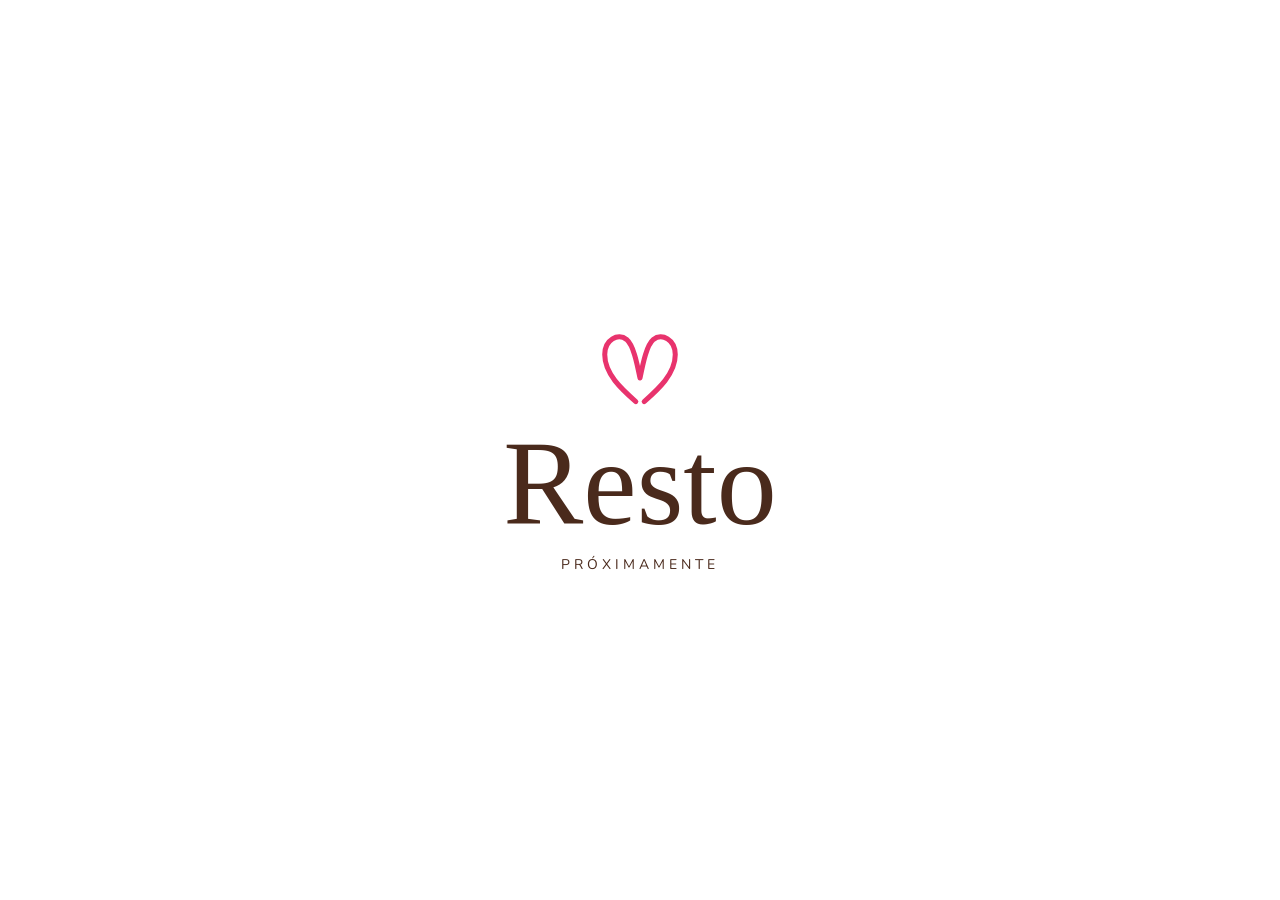
==== public/index.html @ 9a6c074f "Página inicial de Resto Co-Authored-By: Claude Sonnet 5.5 <noreply@anthropic.com> Claude-Session: ht" ====
<!doctype html>
<html lang="es"><head><meta charset="utf-8"><meta name="viewport" content="width=device-width,initial-scale=1">
<meta name="robots" content="noindex,nofollow"><title>Resto · Marian cakes boutique</title>
<link rel="icon" href="/favicon.svg" type="image/svg+xml">
<link rel="preconnect" href="https://fonts.googleapis.com"><link href="https://fonts.googleapis.com/css2?family=Instrumental+Serif&family=Nunito:wght@500&display=swap" rel="stylesheet">
<style>html,body{height:100%;margin:0;background:#fff;color:#4A2A1C}body{display:grid;place-items:center;text-align:center;font-family:Nunito,sans-serif}
h1{font:400 clamp(56px,14vw,120px)/1 'Instrumental Serif',serif;margin:.1em 0 0}p{letter-spacing:.28em;font-size:14px;margin:.8em 0 0}svg{width:84px}</style></head>
<body><main><svg viewBox="0 0 100 96" fill="none" stroke="#E8336D" stroke-width="6" stroke-linecap="round" stroke-linejoin="round"><path d="M45 90C28 75 8 57 8 34C8 16 24 8 34 16C42 23 46 42 50 62C54 42 58 23 66 16C76 8 92 16 92 34C92 57 72 75 55 90"/></svg>
<h1>Resto</h1><p>PRÓXIMAMENTE</p></main></body></html>
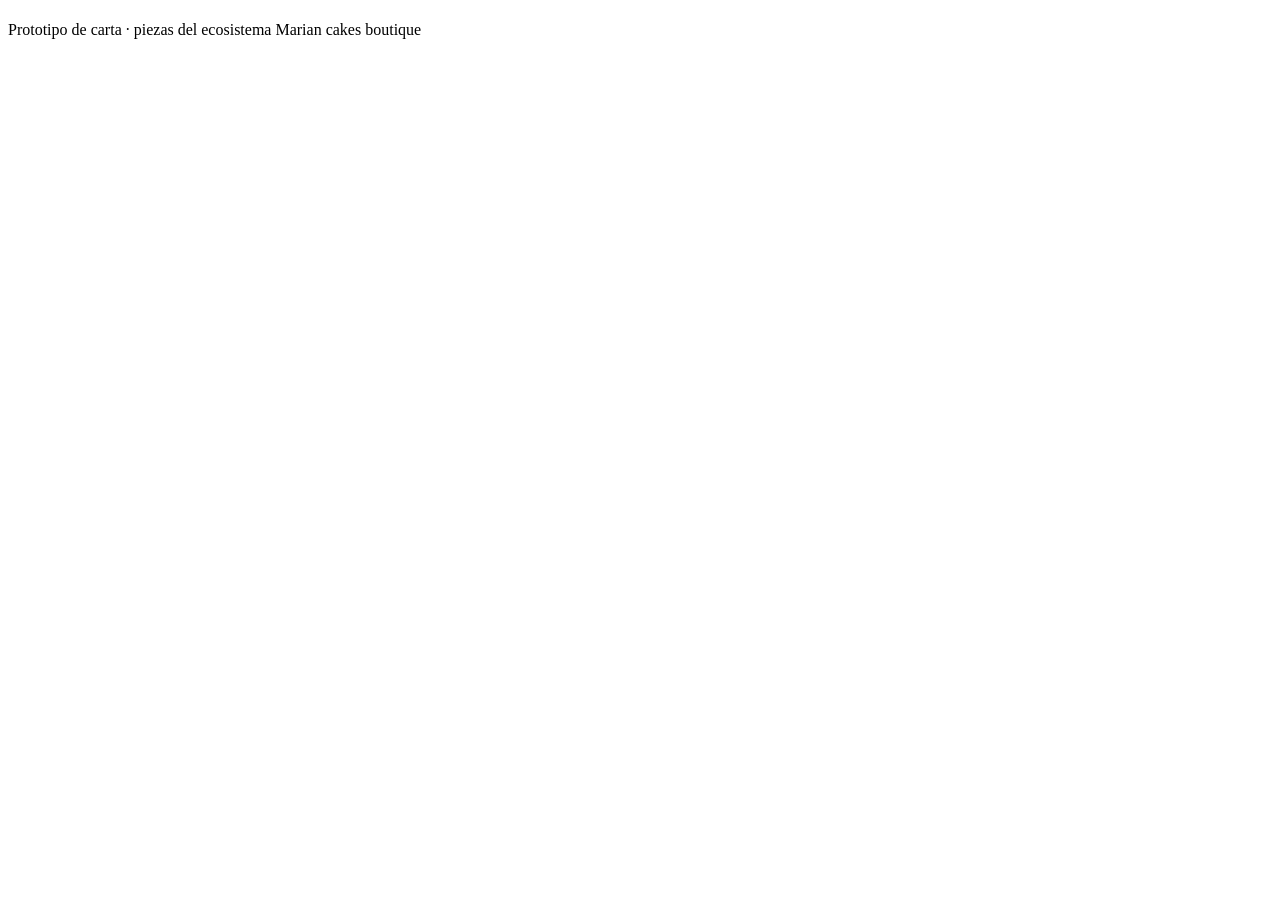
==== commit 45ea4292: "Prototipo de carta: Café Tilo con bloque Pastelería de Marian Co-Authored-By: Claude Sonnet 5.5 <nor" ====
--- a/public/index.html
+++ b/public/index.html
@@ -1,9 +1,14 @@
 <!doctype html>
 <html lang="es"><head><meta charset="utf-8"><meta name="viewport" content="width=device-width,initial-scale=1">
-<meta name="robots" content="noindex,nofollow"><title>Resto · Marian cakes boutique</title>
+<meta name="robots" content="noindex,nofollow"><title>Carta · Prototipo</title>
 <link rel="icon" href="/favicon.svg" type="image/svg+xml">
-<link rel="preconnect" href="https://fonts.googleapis.com"><link href="https://fonts.googleapis.com/css2?family=Instrumental+Serif&family=Nunito:wght@500&display=swap" rel="stylesheet">
-<style>html,body{height:100%;margin:0;background:#fff;color:#4A2A1C}body{display:grid;place-items:center;text-align:center;font-family:Nunito,sans-serif}
-h1{font:400 clamp(56px,14vw,120px)/1 'Instrumental Serif',serif;margin:.1em 0 0}p{letter-spacing:.28em;font-size:14px;margin:.8em 0 0}svg{width:84px}</style></head>
-<body><main><svg viewBox="0 0 100 96" fill="none" stroke="#E8336D" stroke-width="6" stroke-linecap="round" stroke-linejoin="round"><path d="M45 90C28 75 8 57 8 34C8 16 24 8 34 16C42 23 46 42 50 62C54 42 58 23 66 16C76 8 92 16 92 34C92 57 72 75 55 90"/></svg>
-<h1>Resto</h1><p>PRÓXIMAMENTE</p></main></body></html>
+<link rel="preconnect" href="https://fonts.googleapis.com"><link rel="preconnect" href="https://fonts.gstatic.com" crossorigin>
+<link id="gf" rel="stylesheet" href="">
+<link rel="stylesheet" href="/css/carta.css">
+</head><body>
+<header class="top"><div class="wrap"><h1 id="nombre"></h1><p id="bajada"></p><p class="meta" id="meta"></p></div></header>
+<nav class="chips" id="chips" aria-label="Secciones"></nav>
+<main class="wrap" id="carta"></main>
+<footer class="wrap foot"><p id="pie"></p><p class="proto">Prototipo de carta · piezas del ecosistema Marian cakes boutique</p></footer>
+<script src="/js/carta.js"></script>
+</body></html>
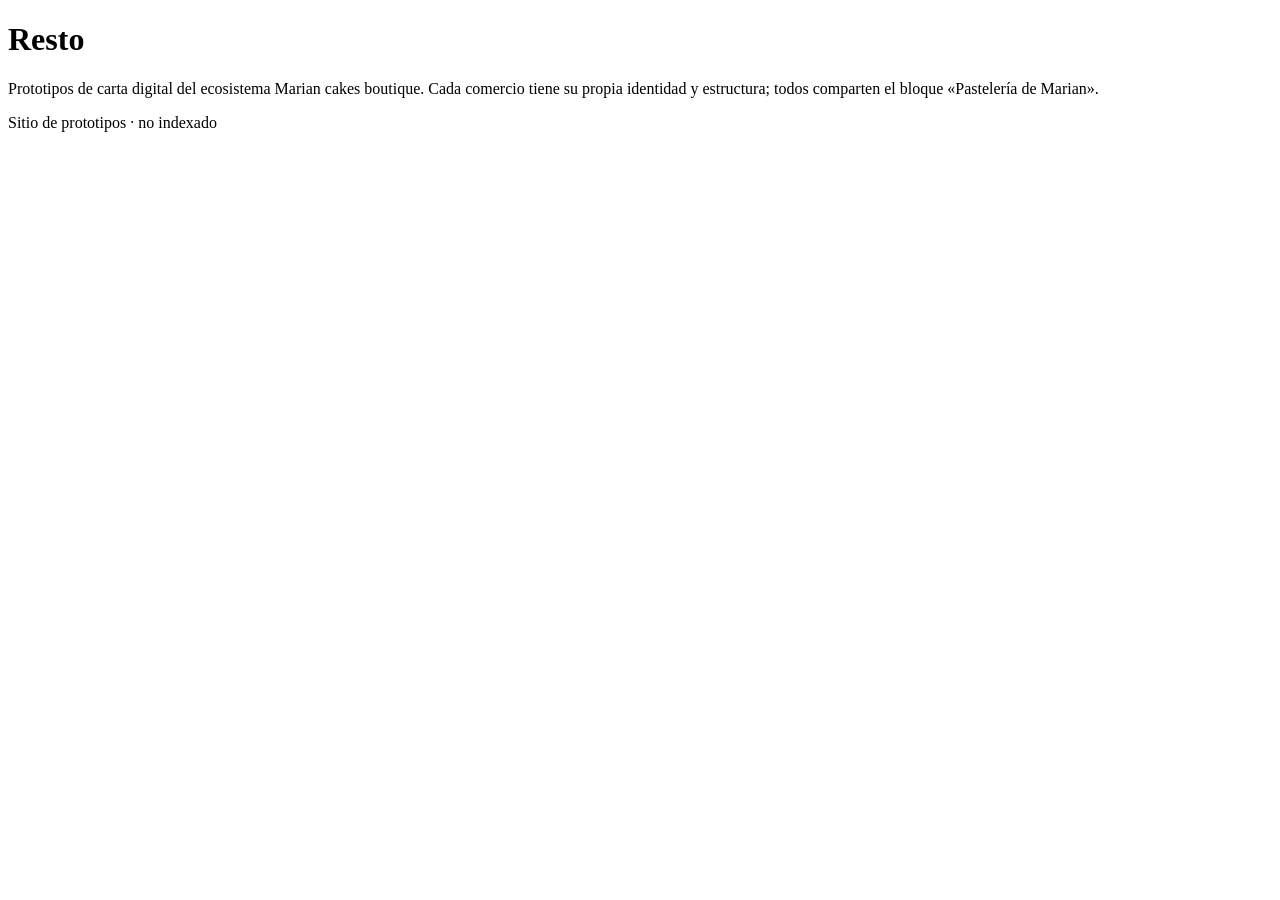
==== commit d3ecd912: "Cada comercio en su ruta (/cafe-tilo/, /zorzal/), índice de prototipos en / y check-links Segundo co" ====
--- a/public/index.html
+++ b/public/index.html
@@ -1,14 +1,11 @@
 <!doctype html>
 <html lang="es"><head><meta charset="utf-8"><meta name="viewport" content="width=device-width,initial-scale=1">
-<meta name="robots" content="noindex,nofollow"><title>Carta · Prototipo</title>
+<meta name="robots" content="noindex,nofollow"><title>Prototipos de carta · Resto</title>
 <link rel="icon" href="/favicon.svg" type="image/svg+xml">
-<link rel="preconnect" href="https://fonts.googleapis.com"><link rel="preconnect" href="https://fonts.gstatic.com" crossorigin>
-<link id="gf" rel="stylesheet" href="">
-<link rel="stylesheet" href="/css/carta.css">
+<link rel="stylesheet" href="/css/indice.css">
 </head><body>
-<header class="top"><div class="wrap"><h1 id="nombre"></h1><p id="bajada"></p><p class="meta" id="meta"></p></div></header>
-<nav class="chips" id="chips" aria-label="Secciones"></nav>
-<main class="wrap" id="carta"></main>
-<footer class="wrap foot"><p id="pie"></p><p class="proto">Prototipo de carta · piezas del ecosistema Marian cakes boutique</p></footer>
-<script src="/js/carta.js"></script>
+<header class="wrap"><h1>Resto</h1><p>Prototipos de carta digital del ecosistema Marian cakes boutique. Cada comercio tiene su propia identidad y estructura; todos comparten el bloque «Pastelería de Marian».</p></header>
+<main class="wrap" id="lista" aria-label="Comercios"></main>
+<footer class="wrap"><p>Sitio de prototipos · no indexado</p></footer>
+<script src="/js/indice.js"></script>
 </body></html>
